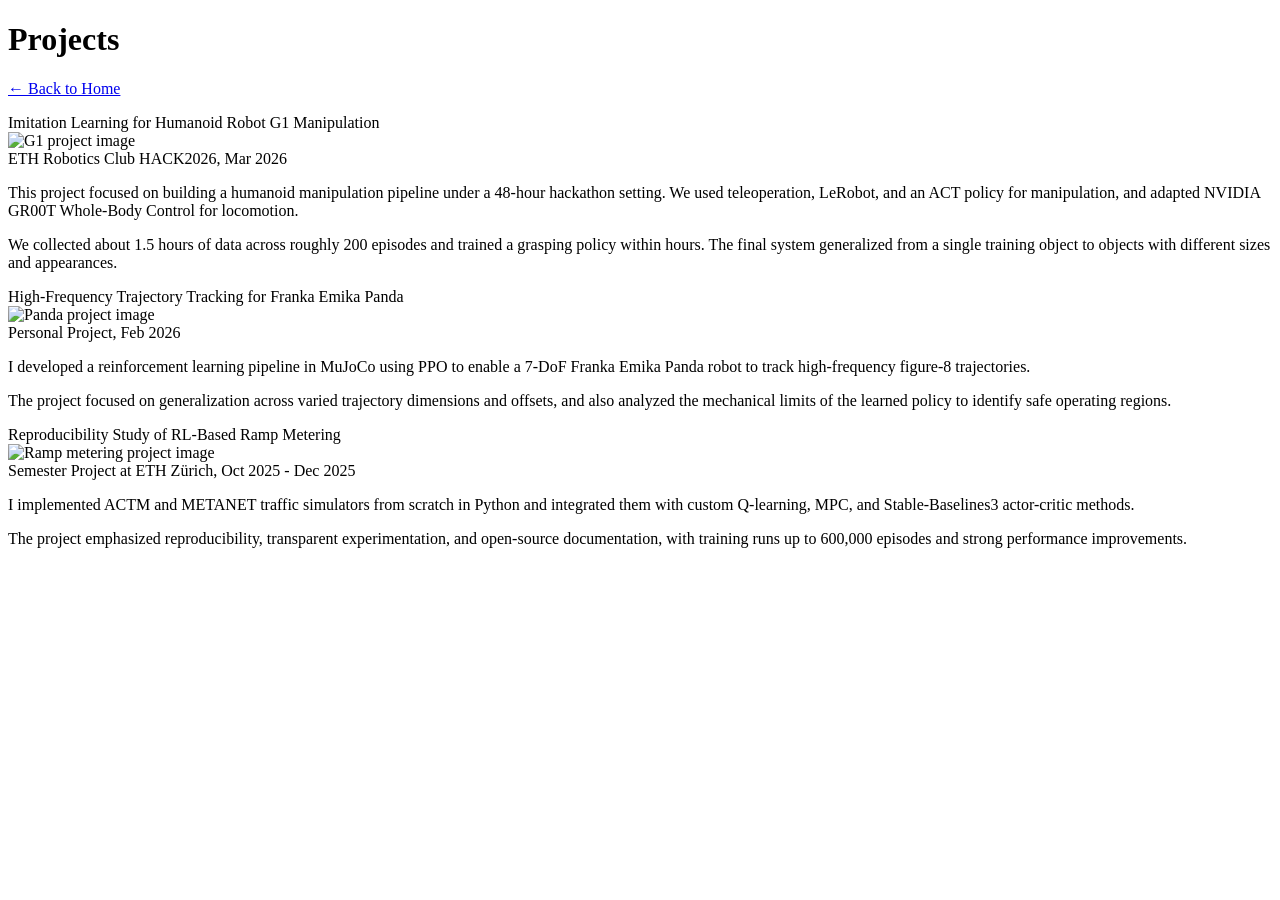
==== project.html @ 2f27182e "Added project.html" ====
<!DOCTYPE html>
<html>
<head>
  <meta charset="utf-8">
  <meta name="description" content="Projects by Natcha Jengjirapas">
  <meta name="viewport" content="width=device-width, initial-scale=1">
  <title>Projects - Natcha Jengjirapas</title>
  <link rel="stylesheet" href="style.css">
</head>
<body>

  <div class="section">
    <div class="row">
      <div class="content full">
        <h1>Projects</h1>
        <p><a href="index.html">← Back to Home</a></p>
      </div>
    </div>
  </div>

  <div class="section" id="g1">
    <div class="title"><span>Imitation Learning for Humanoid Robot G1 Manipulation</span></div>
    <div class="row row_paper">
      <div class="image">
        <img src="images/g1-project.jpg" alt="G1 project image">
      </div>
      <div class="content paper">
        <div class="conference">ETH Robotics Club HACK2026, Mar 2026</div>
        <p>
          This project focused on building a humanoid manipulation pipeline under a 48-hour
          hackathon setting. We used teleoperation, LeRobot, and an ACT policy for manipulation,
          and adapted NVIDIA GR00T Whole-Body Control for locomotion.
        </p>
        <p>
          We collected about 1.5 hours of data across roughly 200 episodes and trained a grasping
          policy within hours. The final system generalized from a single training object to
          objects with different sizes and appearances.
        </p>
      </div>
    </div>
  </div>

  <div class="section" id="panda">
    <div class="title"><span>High-Frequency Trajectory Tracking for Franka Emika Panda</span></div>
    <div class="row row_paper">
      <div class="image">
        <img src="images/panda-project.jpg" alt="Panda project image">
      </div>
      <div class="content paper">
        <div class="conference">Personal Project, Feb 2026</div>
        <p>
          I developed a reinforcement learning pipeline in MuJoCo using PPO to enable a 7-DoF
          Franka Emika Panda robot to track high-frequency figure-8 trajectories.
        </p>
        <p>
          The project focused on generalization across varied trajectory dimensions and offsets,
          and also analyzed the mechanical limits of the learned policy to identify safe operating regions.
        </p>
      </div>
    </div>
  </div>

  <div class="section" id="ramp">
    <div class="title"><span>Reproducibility Study of RL-Based Ramp Metering</span></div>
    <div class="row row_paper">
      <div class="image">
        <img src="images/ramp-metering.jpg" alt="Ramp metering project image">
      </div>
      <div class="content paper">
        <div class="conference">Semester Project at ETH Zürich, Oct 2025 - Dec 2025</div>
        <p>
          I implemented ACTM and METANET traffic simulators from scratch in Python and integrated
          them with custom Q-learning, MPC, and Stable-Baselines3 actor-critic methods.
        </p>
        <p>
          The project emphasized reproducibility, transparent experimentation, and open-source
          documentation, with training runs up to 600,000 episodes and strong performance improvements.
        </p>
      </div>
    </div>
  </div>

</body>
</html>
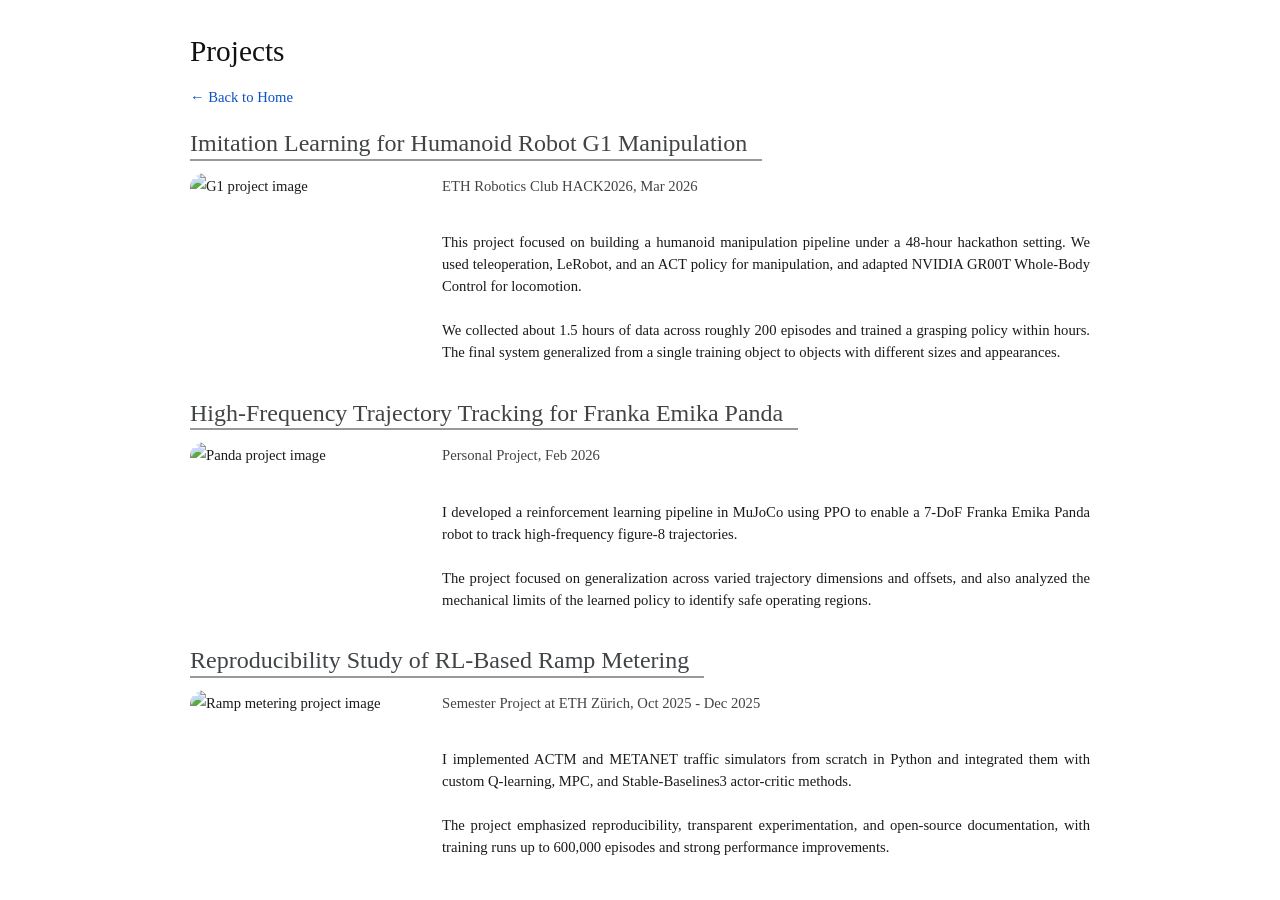
==== commit ce43be60: "Add footer" ====
--- a/project.html
+++ b/project.html
@@ -80,5 +80,6 @@
     </div>
   </div>
 
+  <footer></footer>
 </body>
 </html>
--- a/style.css
+++ b/style.css
@@ -0,0 +1,266 @@
+body {
+  padding-top: 30px;
+  padding-bottom: 30px;
+  background-color: #fff;
+  font-family: "Georgia", "Times New Roman", serif;
+  color: #1a1a1a;
+  font-size: 11pt;
+  line-height: 1.8em;
+  text-align: justify;
+  -moz-hyphens: auto;
+  -webkit-hyphens: auto;
+  hyphens: auto;
+}
+
+a {
+  text-decoration: none;
+  color: #0b51c5;
+}
+
+a:hover {
+  text-decoration: underline;
+}
+
+.award {
+  color: #c28b00;   /* gold-ish */
+  font-weight: bold;
+}
+
+p {
+  line-height: 1.5;
+  margin: 1.5em 0;
+}
+
+h1, h2, h3 {
+  font-weight: normal;
+  color: #111;
+}
+
+.section {
+  max-width: 900px;
+  margin: 0 auto 70px auto;   /* controls spacing between sections */
+  margin-bottom: 10px;
+}
+
+.section > .title {
+  font-size: 18pt;
+  color: #414446;
+  clear: both;
+  margin-bottom: 16px;
+}
+
+.section > .title > span {
+  border-bottom: 2px solid #999;
+  padding-bottom: 0.1em;
+  padding-right: 15px;
+}
+
+.section > .row {
+  clear: both;
+}
+
+.section .content > *:first-child {
+  margin-top: 0;
+}
+
+.section .content {
+  margin-bottom: 1em;
+}
+
+.section .content.full p {
+  margin-bottom: 0.5em;
+}
+
+.section .image {
+  width: 25%;
+  padding: 2.5%;
+  margin-right: 2%;
+}
+
+.row_paper .image {
+  width: 220px;
+  height: 160px;
+  padding: 0;
+  margin-right: 28px;
+  overflow: hidden;
+  border-radius: 14px;
+}
+
+.row_paper .image img {
+  width: 100%;
+  height: 100%;
+  object-fit: cover;
+  display: block;
+  border-radius: 14px;
+}
+
+.row_paper .content {
+  width: calc(100% - 248px);
+}
+
+#profile-photo img {
+  width: 100%;
+  border-radius: 24px;
+}
+
+.row_paper {
+  margin-bottom: 20px;
+}
+
+.paper-title {
+  font-weight: bold;
+  padding-top: 2.5%;
+  font-size: 12pt;
+  color: #818181;
+}
+
+.paper-title a {
+  color: #000;
+}
+
+.paper-title a:hover {
+  color: #f8b35e;
+}
+
+.paper .links {
+  text-align: left;
+  margin-top: 14px;
+}
+
+.paper .links a:first-child {
+  margin-left: 0;
+}
+
+.paper .links a {
+  display: inline-block;
+  min-width: 78px;
+  margin-right: 6px;
+  margin-bottom: 10px;
+  border-radius: 5px;
+  padding: 2px 8px;
+  background-color: #4779c4;
+  color: white;
+  font-weight: bold;
+  text-align: center;
+}
+
+.paper .links a[data-type="Project page"] {
+  background-color: #f0ad4e;
+  min-width: 110px;
+}
+
+.paper .authors {
+  color: #333;
+}
+
+.paper .conference {
+  font-size: 11pt;
+  padding-bottom: 10px;
+  color: #444;
+}
+
+.news_item {
+  padding-bottom: 5px;
+  padding-left: 5px;
+  text-align: left;
+}
+
+.news-date {
+  font-weight: bold;
+}
+
+.news-text {
+  color: #1a1a1a;
+  padding-left: 5px;
+}
+
+.icon-links {
+  display: flex;
+  justify-content: center;
+  gap: 16px;
+  margin-top: 18px;
+}
+
+.icon-links a {
+  font-size: 25px;
+  margin-right: 18px;
+  transition: 0.2s;
+}
+
+.icon-links a:hover {
+  color: #6fa8ff;   /* light blue */
+}
+
+.full {
+  width: 100%;
+}
+
+footer {
+  height: 60px;
+}
+
+@media (max-width: 600px) {
+  .row > div {
+    float: none;
+  }
+
+  .section .content {
+    width: 92%;
+    margin: 0 auto 2em auto;
+  }
+
+  .section .image,
+  .row_paper .image,
+  #profile-photo {
+    width: 80%;
+    height: auto;
+    padding: 0;
+    margin: 0 auto 1.5em auto;
+  }
+
+  .row_paper .image img,
+  #profile-photo img {
+    width: 100%;
+    height: auto;
+  }
+}
+
+@media (min-width: 601px) {
+  .row > div {
+    float: left;
+  }
+
+  /* default image block for project rows */
+  .section .image {
+    width: 25%;
+    padding: 0;
+    margin-right: 3%;
+  }
+
+  .section .content {
+    width: 72%;
+  }
+
+  .section .content.full {
+    width: 100%;
+  }
+
+  /* special layout only for the top intro photo */
+  #intro-row {
+    display: flex;
+    align-items: center;
+  }
+
+  #profile-photo {
+    float: none;
+    width: 30%;
+    margin-right: 5%;
+    padding: 0;
+    flex-shrink: 0;
+  }
+
+  #profile-photo + .content {
+    float: none;
+    width: 65%;
+  }
+}
